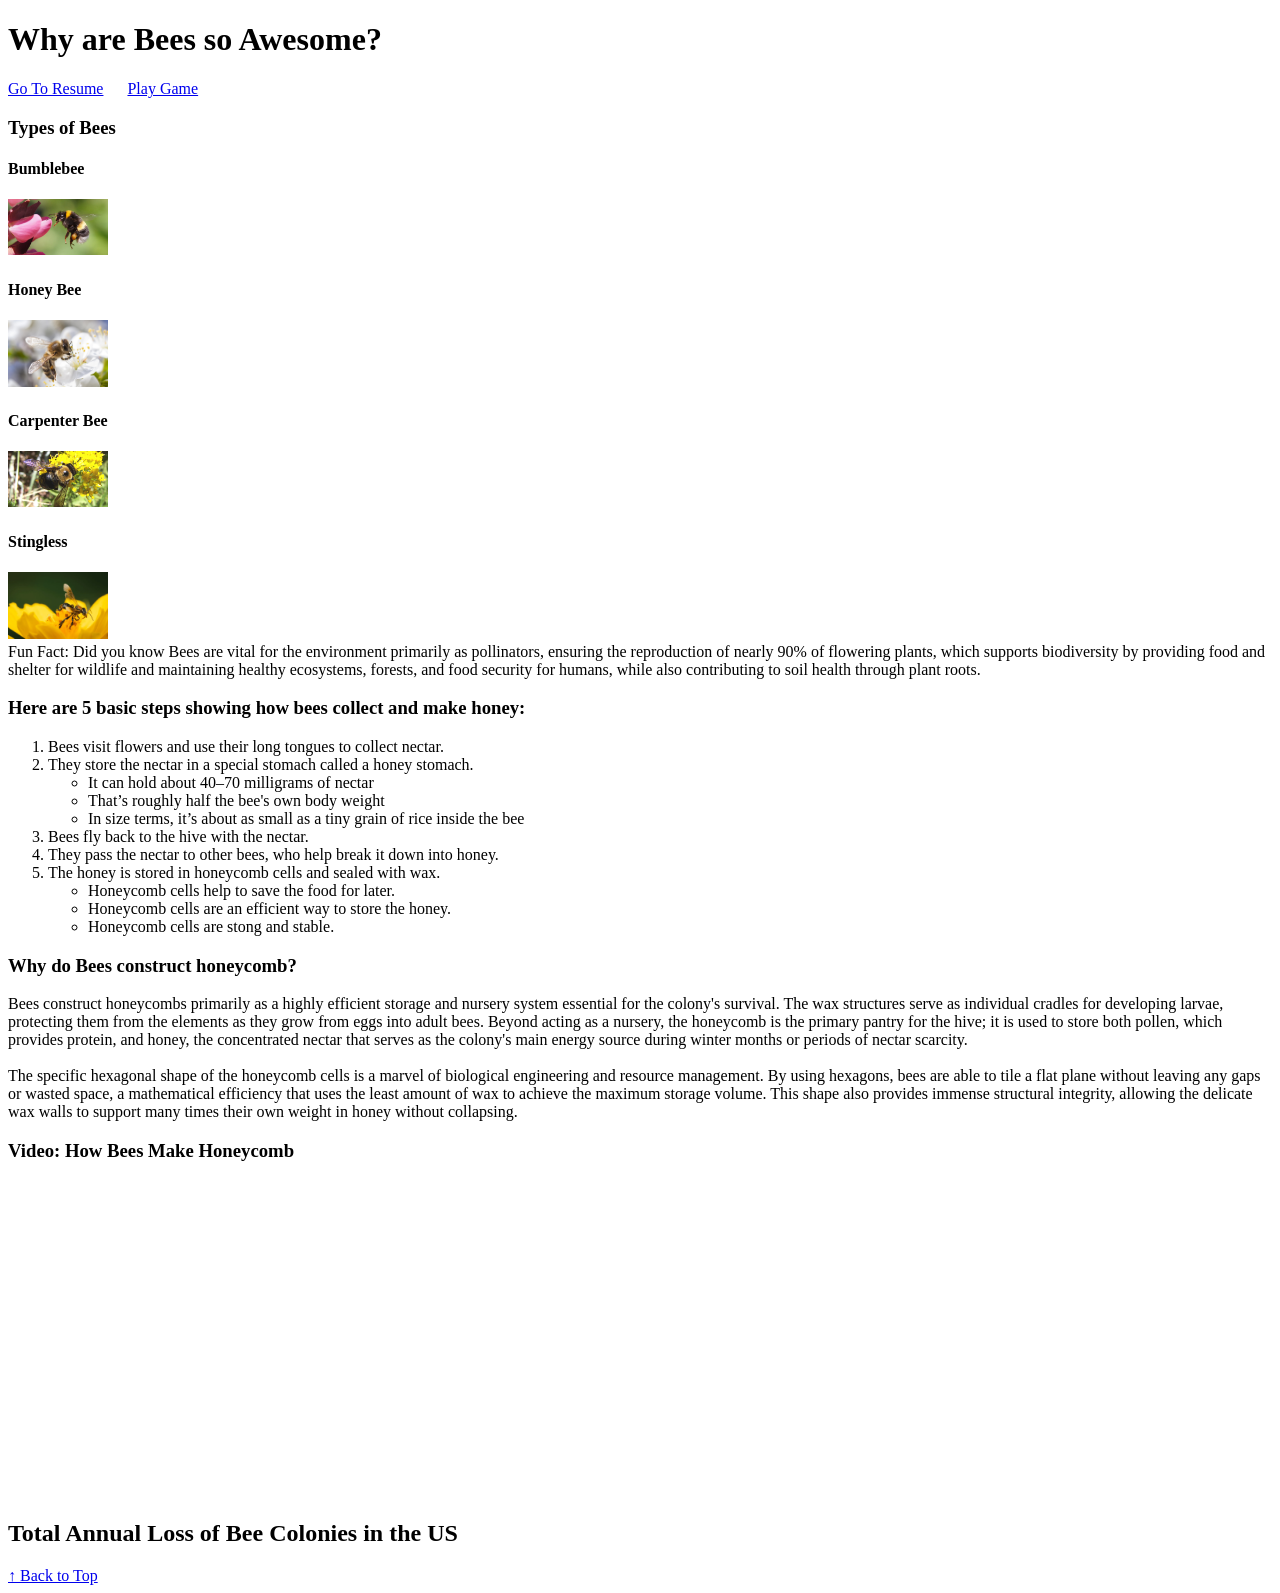
==== index.html @ 54808428 "Add files via upload" ====
<!DOCTYPE html>
<html lang="en">

<head>
    <meta charset="UTF-8">
    <meta name="viewport" content="width=device-width, initial-scale=1.0">
    <title>My Scratch Page</title>
    <link rel="stylesheet" href="styles/style.css">

</head>

<body style="color:rgb(0, 0, 0)">
    <div id="top"></div>
    <div class="page">
        <div class="common header">
            <h1>Why are Bees so Awesome?</h1>
            <nav class="pro-game">
                <a href="professional.html" target="_blank">Go To Resume</a>
                &nbsp;&nbsp;&nbsp;&nbsp;
                <a href="game.html" target="_blank">Play Game</a>
            </nav>
        </div>
        <div class="content">
            <div class="common left">
                <h3>Types of Bees</h3>
                <h4>Bumblebee</h4>
                <img src="images/bumblebee.webp" alt=”bumblebee” width="100">
                <h4>Honey Bee</h4>
                <img src="images/honeybee.jpg" alt=”honeybee” width="100">
                <h4>Carpenter Bee</h4>
                <img src="images/carpenterbee.jpg" alt=”carpenterbee” width="100">
                <h4>Stingless</h4>
                <img src="images/stinglessbee.webp" alt=”stinglessbee” width="100">
            </div>


            <div class="common main">
                <span class="blacktext">Fun Fact:</span> Did you know <span class="yellowtext">Bees</span> are vital for
                the
                environment primarily as pollinators, ensuring the reproduction of nearly 90% of flowering plants, which
                supports biodiversity by providing food and shelter for wildlife and maintaining healthy ecosystems,
                forests,
                and food security for humans, while also contributing to soil health through plant roots.
                <h3>Here are 5 basic steps showing how bees collect and make honey:</h3>
                <OL>
                    <li><span class="yellowtext">Bees</span> visit flowers and use their long tongues to collect nectar.
                    </li>
                    <li>They store the nectar in a special stomach called a honey stomach.</li>
                    <ul>
                        <li>It can hold about 40–70 milligrams of nectar</li>
                        <li>That’s roughly half the <span class="yellowtext">bee's</span> own body weight</li>
                        <li>In size terms, it’s about as small as a tiny grain of rice inside the <span
                                class="yellowtext">bee</span></li>
                    </ul>
                    <li><span class="yellowtext">Bees</span> fly back to the hive with the nectar.</li>
                    <li>They pass the nectar to other <span class="yellowtext">bees</span>, who help break it down into
                        honey.
                    </li>
                    <li>The honey is stored in honeycomb cells and sealed with wax.</li>
                    <ul>
                        <li>Honeycomb cells help to save the food for later.</li>
                        <li>Honeycomb cells are an efficient way to store the honey.</li>
                        <li>Honeycomb cells are stong and stable.</li>
                    </ul>
                </OL>
                <h3>Why do Bees construct honeycomb?</h3>
                <p><span class="yellowtext">Bees</span> construct honeycombs primarily as a highly efficient storage and
                    nursery
                    system essential for the
                    colony's survival. The wax structures serve as individual cradles for developing larvae, protecting
                    them
                    from the elements as they grow from eggs into adult <span class="yellowtext">bees</span>. Beyond
                    acting as a
                    nursery, the honeycomb is the
                    primary pantry for the hive; it is used to store both pollen, which provides protein, and honey, the
                    concentrated nectar that serves as the colony's main energy source during winter months or periods
                    of nectar
                    scarcity.
                    <br>
                    <br>
                    The specific hexagonal shape of the honeycomb cells is a marvel of biological engineering and
                    resource
                    management. By using hexagons, <span class="yellowtext">bees</span> are able to tile a flat plane
                    without
                    leaving any gaps or wasted space,
                    a mathematical efficiency that uses the least amount of wax to achieve the maximum storage volume.
                    This
                    shape also provides immense structural integrity, allowing the delicate wax walls to support many
                    times
                    their own weight in honey without collapsing.
                </p>
                <h3>Video: How Bees Make Honeycomb</h3>
                <iframe width="475" height="315" src="https://www.youtube.com/embed/ItJksME4fEQ?si=F0cF0tie5vyUJIHa"
                    title="YouTube video player" frameborder="0"
                    allow="accelerometer; autoplay; clipboard-write; encrypted-media; gyroscope; picture-in-picture; web-share"
                    referrerpolicy="strict-origin-when-cross-origin" allowfullscreen></iframe>





            </div>
        </div>
    </div>
    <h2>Total Annual Loss of Bee Colonies in the US</h2>
    <div class='tableauPlaceholder' id='viz1765992029450' style='position: relative'><noscript><a href='#'><img
                    alt='Dashboard 1 '
                    src='https:&#47;&#47;public.tableau.com&#47;static&#47;images&#47;To&#47;TotalAnnualLossofBeeColoniesintheUS&#47;Dashboard1&#47;1_rss.png'
                    style='border: none' /></a></noscript><object class='tableauViz' style='display:none;'>
            <param name='host_url' value='https%3A%2F%2Fpublic.tableau.com%2F' />
            <param name='embed_code_version' value='3' />
            <param name='site_root' value='' />
            <param name='name' value='TotalAnnualLossofBeeColoniesintheUS&#47;Dashboard1' />
            <param name='tabs' value='no' />
            <param name='toolbar' value='yes' />
            <param name='static_image'
                value='https:&#47;&#47;public.tableau.com&#47;static&#47;images&#47;To&#47;TotalAnnualLossofBeeColoniesintheUS&#47;Dashboard1&#47;1.png' />
            <param name='animate_transition' value='yes' />
            <param name='display_static_image' value='yes' />
            <param name='display_spinner' value='yes' />
            <param name='display_overlay' value='yes' />
            <param name='display_count' value='yes' />
            <param name='language' value='en-US' />
            <param name='filter'
                value='_gl=1*wpyohn*_ga*MTY0MzkzMDgxNS4xNzYyMjExOTgx*_ga_8YLN0SNXVS*czE3NjU5NTY2ODYkbzkkZzEkdDE3NjU5NTY2OTQkajYwJGwwJGgw*_gcl_au*NDAwNTcxOTM1LjE3NjIyMTE5ODEuMTkxMzg4ODgyOS4xNzYyMjEyMTA0LjE3NjIyMTI4MDQ.' />
        </object></div>
    <script
        type='text/javascript'>                    var divElement = document.getElementById('viz1765992029450'); var vizElement = divElement.getElementsByTagName('object')[0]; vizElement.style.width = '1000px'; vizElement.style.height = '827px'; var scriptElement = document.createElement('script'); scriptElement.src = 'https://public.tableau.com/javascripts/api/viz_v1.js'; vizElement.parentNode.insertBefore(scriptElement, vizElement);                </script>
</body>
<a href="#top" class="back-to-top">↑ Back to Top</a>

</html>
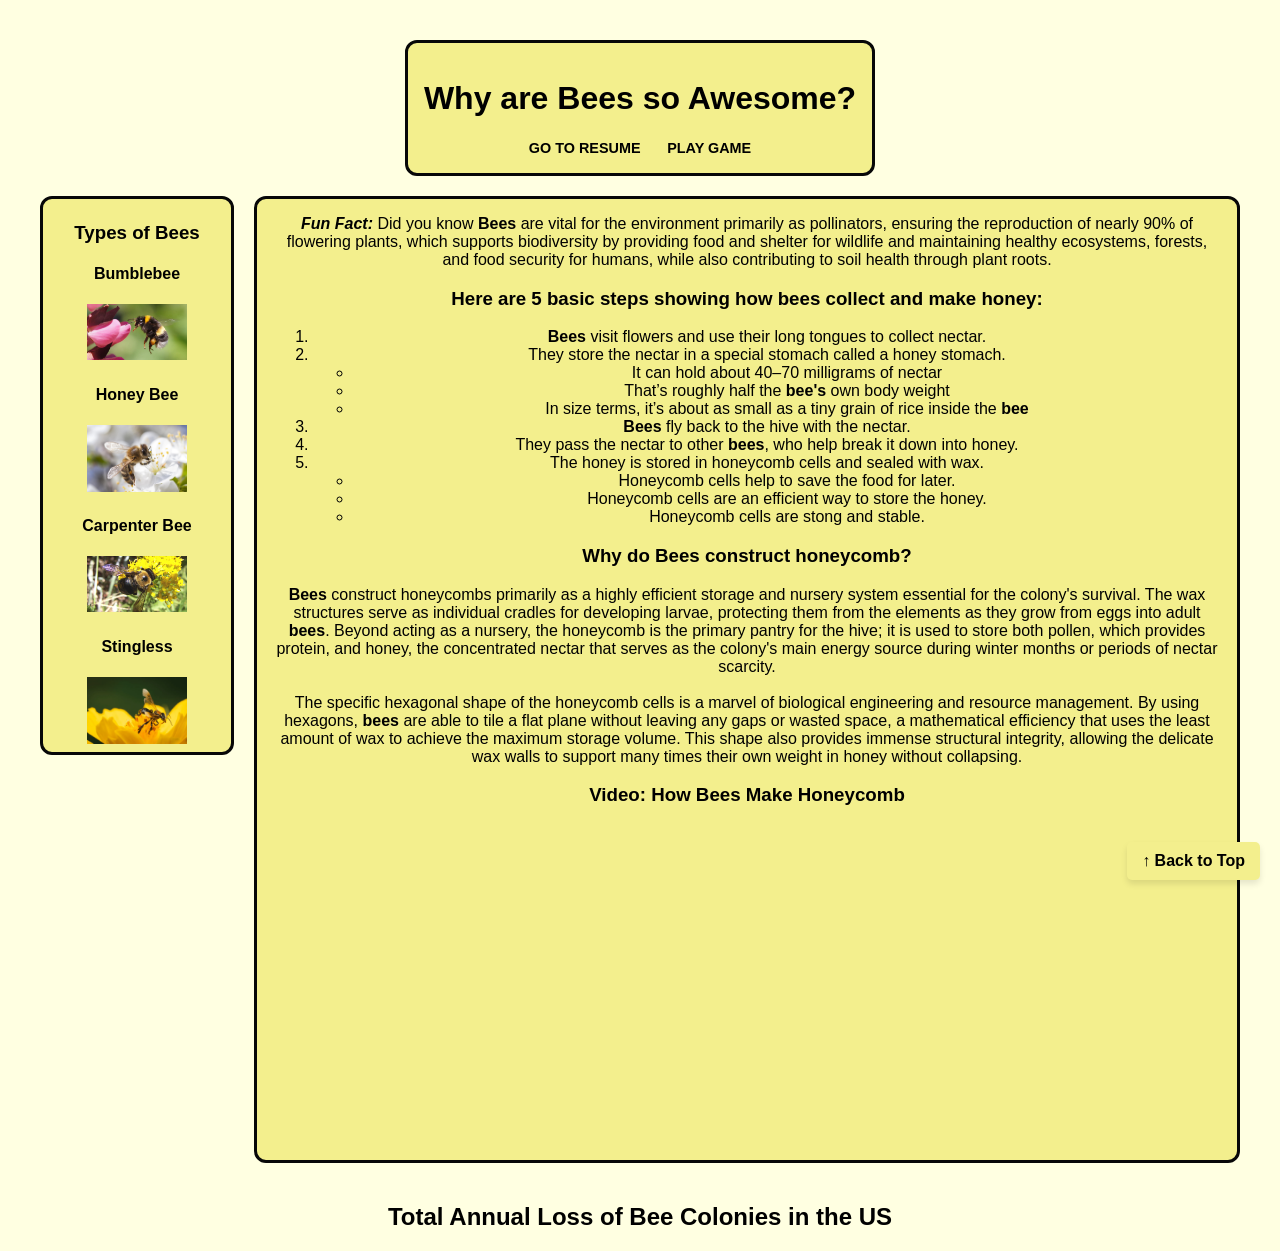
==== commit e3983c96: "Update index.html" ====
--- a/index.html
+++ b/index.html
@@ -5,7 +5,7 @@
     <meta charset="UTF-8">
     <meta name="viewport" content="width=device-width, initial-scale=1.0">
     <title>My Scratch Page</title>
-    <link rel="stylesheet" href="styles/style.css">
+    <link rel="stylesheet" href="Styles/style.css">
 
 </head>
 
@@ -129,4 +129,4 @@
 </body>
 <a href="#top" class="back-to-top">↑ Back to Top</a>
 
-</html>+</html>
--- a/Styles/style.css
+++ b/Styles/style.css
@@ -0,0 +1,98 @@
+body {
+    background-color: rgb(255, 255, 225);
+}
+
+h2{
+    text-align: center;
+    font-family: 'Lucida Sans', 'Lucida Sans Regular', 'Lucida Grande', 'Lucida Sans Unicode', Geneva, Verdana, sans-serif;
+}
+
+.common {
+    background-color: rgb(243, 239, 141);
+    border: 3px solid rgb(7, 7, 7);
+    padding: 16px;
+    border-radius: 12px;
+    font-family: 'Lucida Sans', 'Lucida Sans Regular', 'Lucida Grande', 'Lucida Sans Unicode', Geneva, Verdana, sans-serif;
+}
+
+.page {
+  max-width: 1200px;
+  margin: 20px auto;
+  padding: 20px;
+}
+
+.header {
+    text-align: center;
+    width: fit-content;
+    margin: 0 auto 20px auto;
+}
+
+.content {
+    display: flex;
+    gap: 20px;
+    align-items: flex-start;
+}
+
+.left {
+    width: 180px;
+    padding: 4px;
+    text-align: center;
+}
+
+.main {
+    flex: 1;
+    text-align: center;
+}
+
+.yellowtext {
+    font-weight: bold;
+}
+
+.blacktext {
+    font-style: italic;
+    font-weight: bold;
+}
+
+.back-to-top {
+    position: fixed;
+    bottom: 20px;
+    /* Distance from the bottom */
+    right: 20px;
+    /* Distance from the right */
+
+    /* Styling the button */
+    background-color: rgb(243, 239, 141);
+    color: black;
+    padding: 10px 15px;
+    border-radius: 5px;
+    text-decoration: none;
+    font-family: sans-serif;
+    font-weight: bold;
+    box-shadow: 0 4px 6px rgba(0, 0, 0, 0.1);
+}
+
+.back-to-top:hover {
+    background-color: rgb(255, 250, 104);
+    /* Darker shade on hover */
+}
+
+.pro-game {
+    gap: 20px;
+    text-align: center;
+}
+
+.pro-game a {
+    text-decoration: none;
+    color: var(--accent-pink);
+    font-weight: 600;
+    transition: all 0.3s ease;
+    font-size: 0.9rem;
+    text-transform: uppercase;
+    text-align: center;
+}
+
+.pro-game a:hover {
+    color: var(--text-dark);
+    transform: translateY(-2px);
+    text-shadow: 2px 2px 4px rgba(0, 0, 0, 0.1);
+}
